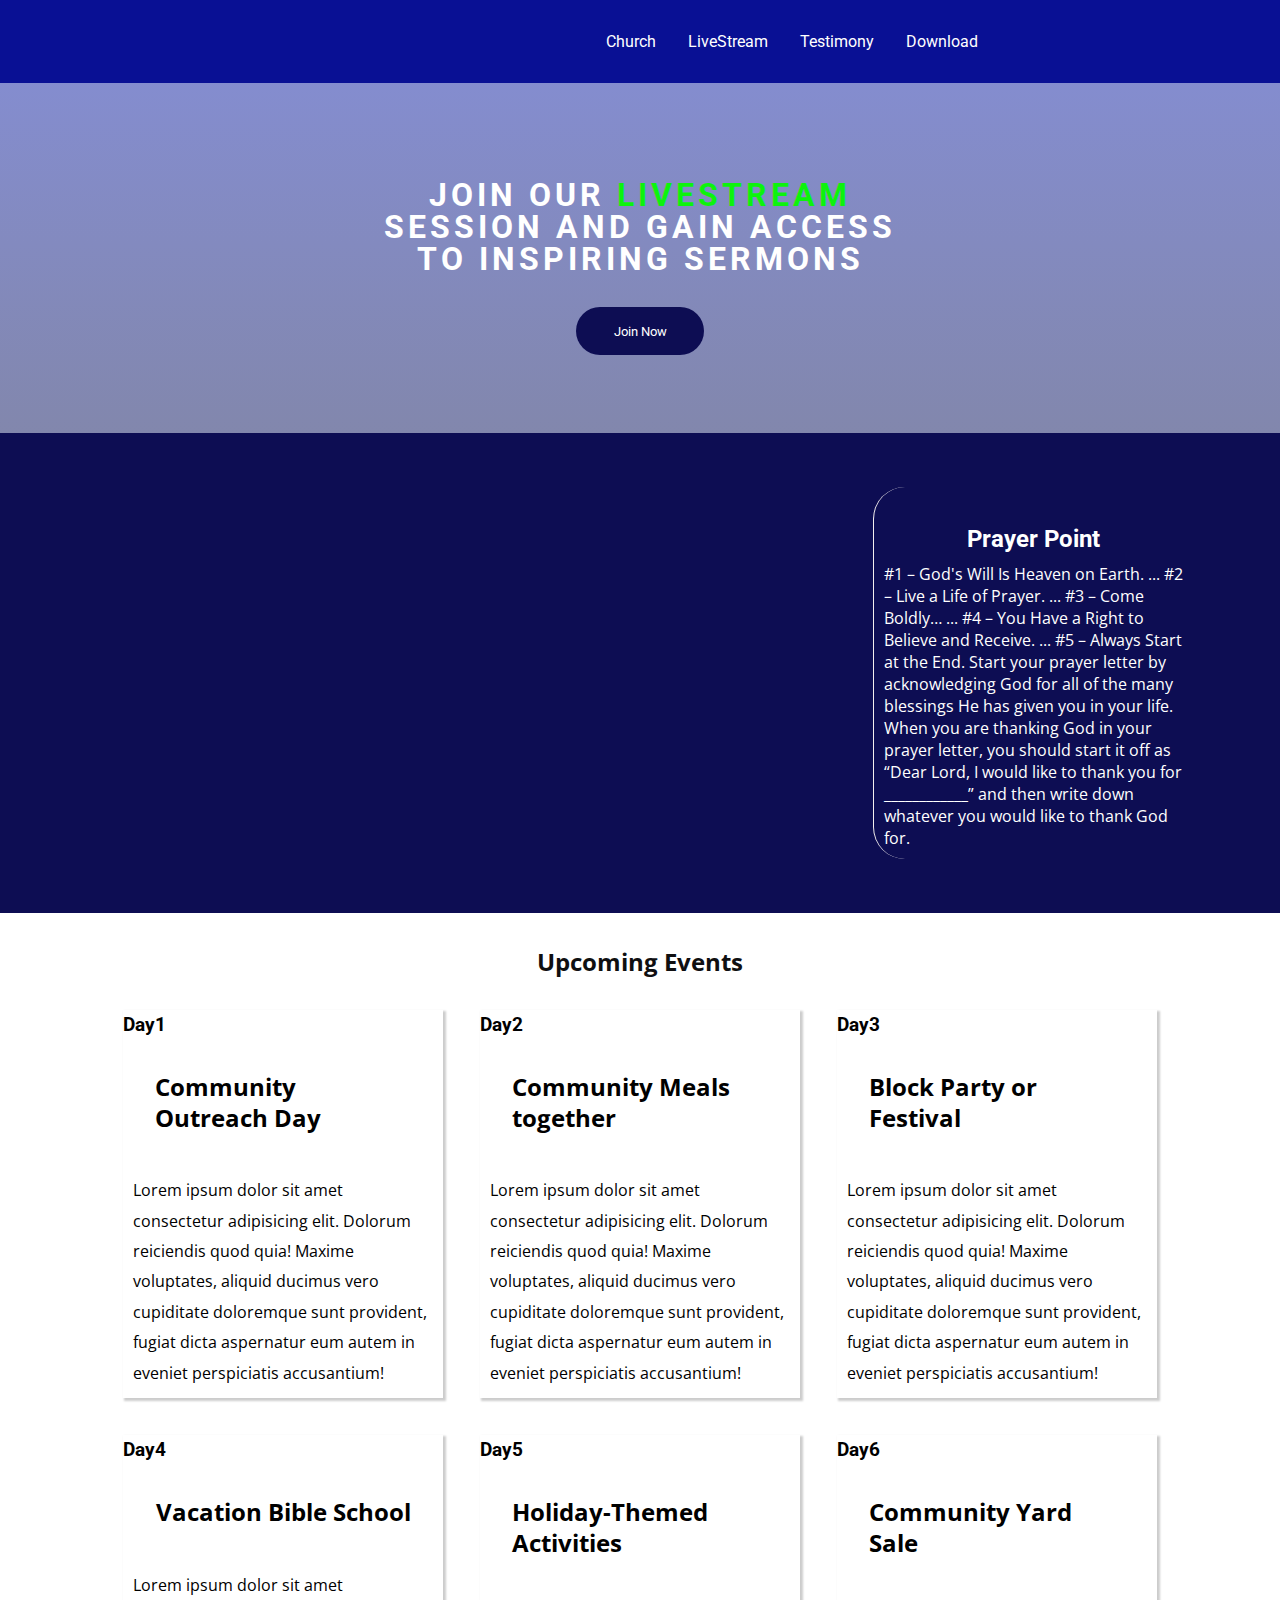
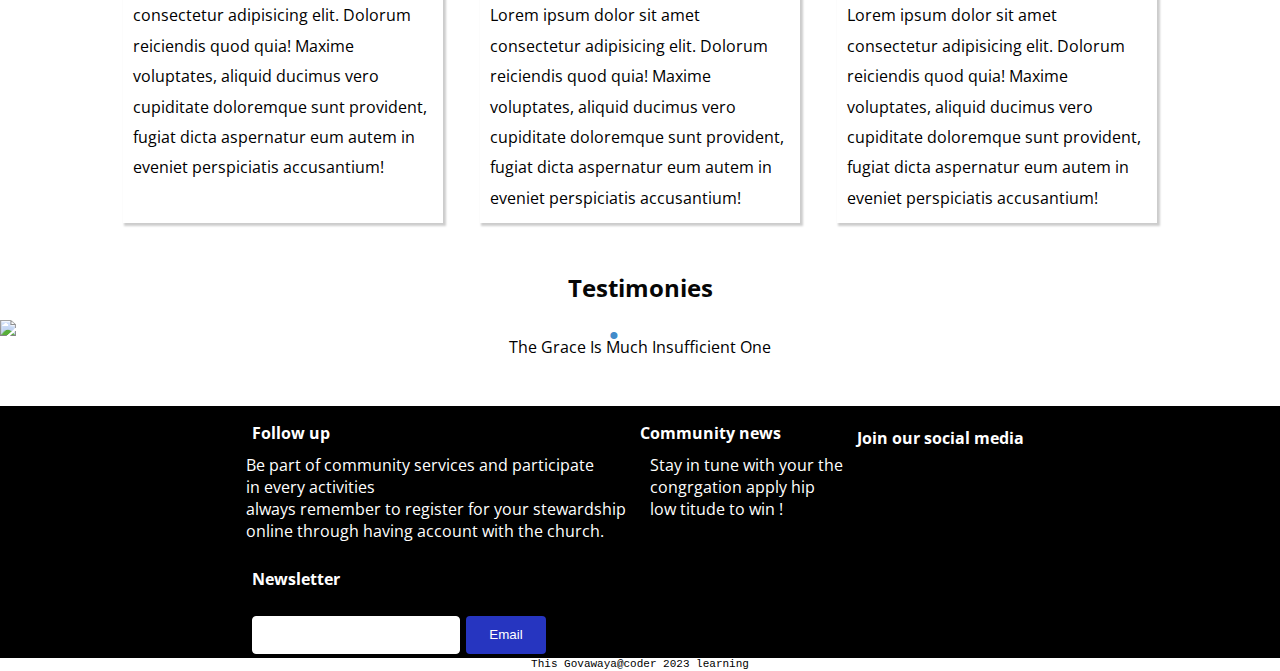
==== home.html @ 424db835 "Initial commit" ====
<!DOCTYPE html>
<html lang="en">

<head>
    <meta charset="UTF-8">
    <meta http-equiv="X-UA-Compatible" content="IE=edge">
    <meta name="viewport" content="width=device-width, initial-scale=1.0">
    <title>Document</title>
</head>
<link rel="stylesheet" href="./css/style.css">
<script src="https://kit.fontawesome.com/87a66ec4e9.js"
    crossorigin="anonymous"></script>
<script src="https://kit.fontawesome.com/4ea6e3ab0b.js"
    crossorigin="anonymous"></script>
<link rel="preconnect" href="https://fonts.googleapis.com">
<link rel="preconnect" href="https://fonts.gstatic.com" crossorigin>
<link
    href="https://fonts.googleapis.com/css2?family=Open+Sans:wght@300&family=Poppins:wght@200;300&family=Roboto&family=Sora:wght@500&display=swap"
    rel="stylesheet">

<body>
    <nav>
        <div class="logo"><i class="fa-sharp fa-solid fa-circle-info"
                style="font-size: 2rem;"></i></div>
        <ul class="nav-links">
            <span><i class="fa-solid fa-school"></i></span>
            <li><a href=""></i>Church</a></li>
            <span><i class="fa-solid fa-video"></i></span>
            <li><a href="">LiveStream</a></li>
            <span><i class="fa-solid fa-user-graduate"></i></span>
            <li><a href="#target">Testimony</a></li>
            <span><i class="fa-solid fa-computer"></i></a>
                </li></span>
            <li><a href="">Download</a></li>
            <span><i class="fa-solid fa-person-chalkboard"></i></a></span>
        </ul>
        <div class="burger">
            <div class="line1"></div>
            <div class="line2"></div>
            <div class="line3"></div>
        </div>

    </nav>

    <!-- Landing page  -->
    <div class="container">
        <section class="text">
            <h1>Join Our <span class="green">Livestream</span><br> Session and
                Gain
                Access <br> to Inspiring Sermons</h1>
            <section class="btop">
                <button type="button" id="btn">Join Now</button>
            </section>
        </section>

    </div>


    <div class="box">
        <div class="row">
            <div class="col1">

            </div>

            <div class="col2">
                <section>
                    <span><i class="fa-sharp fa-solid fa-circle-info"
                            style="font-size: 2rem;"></i></span>
                    <span>
                        <h2>Prayer Point</h2>
                    </span>
                    <section>
                        <p>#1 – God's Will Is Heaven on Earth. ...
                            #2 – Live a Life of Prayer. ...
                            #3 – Come Boldly… ...
                            #4 – You Have a Right to Believe and Receive.
                            ...
                            #5 – Always Start at the End.

                            Start your prayer letter by acknowledging God
                            for all of the many blessings He has given you
                            in your life. When you are thanking God in your
                            prayer letter, you should start it off as “Dear
                            Lord, I would like to thank you for
                            ____________” and then write down whatever you
                            would like to thank God for.
                        </p>
                    </section>
                </section>
            </div>
        </div>
    </div>

    <div class="main">
        <h2><span><i class="fa-solid fa-user-graduate"></i>Upcoming
                Events</span></h2>
        <div id="row">
            <section id="col">
                <span>
                    <h3>Day1</h3>
                </span>
                <h2>Community Outreach Day</h2>
                <span>
                    <p>Lorem ipsum dolor sit amet consectetur adipisicing
                        elit.
                        Dolorum reiciendis quod quia! Maxime voluptates,
                        aliquid ducimus vero cupiditate doloremque sunt
                        provident, fugiat dicta aspernatur
                        eum autem in eveniet perspiciatis accusantium!</p>
                </span>
            </section>

            <section id="col">
                <span>
                    <h3>Day2</h3>
                </span>
                <h2>Community Meals
                    together</h2>
                <span>
                    <p>Lorem ipsum dolor sit amet consectetur adipisicing
                        elit.
                        Dolorum reiciendis quod quia! Maxime voluptates,
                        aliquid ducimus vero cupiditate doloremque sunt
                        provident, fugiat dicta aspernatur
                        eum autem in eveniet perspiciatis accusantium!</p>
                </span>
            </section>


            <section id="col">
                <span>
                    <h3>Day3</h3>
                </span>
                <h2>Block Party or Festival</h2>
                <span>
                    <p>Lorem ipsum dolor sit amet consectetur adipisicing
                        elit.
                        Dolorum reiciendis quod quia! Maxime voluptates,
                        aliquid ducimus vero cupiditate doloremque sunt
                        provident, fugiat dicta aspernatur
                        eum autem in eveniet perspiciatis accusantium!</p>
                </span>
            </section>

            <section id="col">
                <span>
                    <h3>Day4</h3>
                </span>
                <h2>Vacation Bible School</h2>
                <span>
                    <p>Lorem ipsum dolor sit amet consectetur adipisicing
                        elit.
                        Dolorum reiciendis quod quia! Maxime voluptates,
                        aliquid ducimus vero cupiditate doloremque sunt
                        provident, fugiat dicta aspernatur
                        eum autem in eveniet perspiciatis accusantium!</p>
                </span>
            </section>

            <section id="col">
                <span>
                    <h3>Day5</h3>
                </span>
                <h2>Holiday-Themed Activities</h2>
                <span>
                    <p>Lorem ipsum dolor sit amet consectetur adipisicing
                        elit.
                        Dolorum reiciendis quod quia! Maxime voluptates,
                        aliquid ducimus vero cupiditate doloremque sunt
                        provident, fugiat dicta aspernatur
                        eum autem in eveniet perspiciatis accusantium!</p>
                </span>
            </section>

            <section id="col">
                <span>
                    <h3>Day6</h3>
                </span>
                <h2>Community Yard Sale</h2>
                <span>
                    <p>Lorem ipsum dolor sit amet consectetur adipisicing
                        elit.
                        Dolorum reiciendis quod quia! Maxime voluptates,
                        aliquid ducimus vero cupiditate doloremque sunt
                        provident, fugiat dicta aspernatur
                        eum autem in eveniet perspiciatis accusantium!</p>
                </span>
            </section>
        </div>
    </div>


    <div class="carousel">

        <span>
            <h2><i class="fa-solid fa-computer"></i></a>Testimonies</h2>
        </span>
        <div class="carousel-inner">
            <input class="carousel-open" type="radio" id="carousel-1"
                name="carousel" aria-hidden="true" hidden="" checked="checked">
            <div class="carousel-item">
                <img src="/img/edward-cisneros-KoKAXLKJwhk-unsplash (copy).jpg">
                <p>The Grace is much insufficient one</p>
            </div>
            <input class="carousel-open" type="radio" id="carousel-2"
                name="carousel" aria-hidden="true" hidden="">
            <div class="carousel-item">
                <img src="img/ha.jpg">
                <p>Embrace joy to see Grace</p>
            </div>
            <input class="carousel-open" type="radio" id="carousel-3"
                name="carousel" aria-hidden="true" hidden="">
            <div class="carousel-item">
                <img src="/img/james-barr-lf8nwCdrx00-unsplash (copy).jpg">
                <p>Miracle no dey tire God</p>
            </div>

            <label for="carousel-3"
                class="carousel-control prev control-1">‹</label>
            <label for="carousel-2"
                class="carousel-control next control-1">›</label>
            <label for="carousel-1"
                class="carousel-control prev control-2">‹</label>
            <label for="carousel-3"
                class="carousel-control next control-2">›</label>
            <label for="carousel-2"
                class="carousel-control prev control-3">‹</label>
            <label for="carousel-1"
                class="carousel-control next control-3">›</label>
            <ol class="carousel-indicators">
                <li>
                    <label for="carousel-1" class="carousel-bullet">•</label>
                </li>
                <li>
                    <label for="carousel-2" class="carousel-bullet">•</label>
                </li>
                <li>
                    <label for="carousel-3" class="carousel-bullet">•</label>
                </li>
            </ol>
        </div>
    </div>

    <footer>
        <!-- <div class="layers"> -->
        <section class="layer1">
            <h4>Follow up</h4>
            <p>Be part of community services and participate <br> in every activities
                <br>always remember to register for your stewardship <br> online
                through having account with the church.
                <h4>Newsletter</h4>
            <form action="">
                <input type="text" name="" id="signUp">
                <span> <input type="button" value="Email" id="type"></span>

            </form>
            </p>
        </section>
        <section class="layer2">
            <h4>Community news</h4>
            <p>Stay in tune with your the <br> congrgation  apply hip <br> low titude
                to win
                !</p>

        </section>

        <section class="layer3">
            <h4>Join our social media </h4>
            <section class="iconic">
                <a href="#"><i class="fa-brands fa-slack"></i></a>
                <a href="#"><i class="fa-brands fa-telegram"></i></a>


                <a href="#"><i class="fa-brands fa-facebook-f"></i></a>
                <a href="#"><i class="fa-brands fa-twitter"></i></a>
                <a href="#"><i class="fa-brands fa-square-instagram"></i></a>


                <a href="#"><i class="fa-brands fa-discord"></i></a>
                <a href="#"><i class="fa-brands fa-twitch"></i></a>
                <a href="#"><i class="fa-brands fa-youtube"></i></a>
            </section>

           
        </section>
       <main></main>
    </footer>
    <span class="coder"><p>This Govawaya@coder 2023 learning</p></span>
    <script src="/js/script.js"></script>
</body>

</html>
---- css/style.css ----
@import url("https://fonts.googleapis.com/css2?family=Open+Sans:wght@300&family=Poppins:wght@200;300&family=Roboto&family=Sora:wght@500&display=swap");
* {
  margin: 0;
  padding: 0;
  box-sizing: border-box;
}

body {
  background-color: #fff;
  font-family: "Roboto", sans-serif;
}

html {
  scroll-behavior: smooth;
}
nav .logo {
  color: #fff;
  margin-right: 10rem;
}
nav {
  display: flex;
  justify-content: space-around;
  align-items: center;
  min-height: 8vh;
  background-color: rgb(9, 16, 148);
  width: 100%;
  padding: 2rem;
}
.nav-links {
  display: flex;
  justify-content: space-around;
  gap: 1rem;
  width: 30%;
  margin-right: 10rem;
}

.nav-links li {
  list-style: none;
}
.nav-links a {
  text-decoration: none;
  color: #fff;
}

/* icons */
.fa-solid {
  color: #fff;
}

.burger {
  display: none;
  cursor: pointer;
}

.burger div {
  width: 25px;
  min-height: 3px;
  margin: 5px;
  background-color: #fff;
  transition: all 0.3 ease;
}
input {
  width: 4rem;
  height: 25px;
  border: 1px solid #fff;
  border-radius: 3rem;
  outline: none;
}

#blue {
  background-color: rgb(9, 16, 148);
  color: #fff;
}

#white {
  background-color: #fff;
  color: rgb(14, 26, 249);
}

form {
  display: flex;
  justify-content: space-evenly;
  gap: 6px;
  padding-top: 10px;
}

.container {
  background: linear-gradient(rgba(11, 30, 175, 0.5), rgba(0, 0, 0, 0.5)),
    url(/img/right.svg);
  background-position: center top;
  background-repeat: no-repeat;
  background-attachment: fixed;
  background-size: cover;
  height: 350px;
}
.green {
  color: rgb(13, 243, 13);
}
.text h1 {
  text-align: center;
  letter-spacing: 4px;
  align-items: center;
  padding-top: 6rem;
  top: 3;
  color: #fff;
  line-height: 2rem;
  font-family: "Roboto", sans-serif;
  text-transform: uppercase;
  font-weight: bold;
}
.btop {
  display: flex;
  justify-content: center;
  position: relative;
  margin: 1rem;
  padding-top: 1rem;
}

button {
  background-color: rgb(13, 13, 83);
  color: #fff;
  outline: none;
  border: 0;
  width: 8rem;
  height: 3rem;
  border-radius: 4rem;
  font-family: "Roboto", sans-serif;
}

.nav-active {
  transform: translateX(0%);
}

@keyframes navLinkFade {
  from {
    opacity: 0;
    transform: translateX(50px);
  }
  to {
    opacity: 1;
    transform: translateX(0px);
  }
}

.toggle .line1 {
  transform: rotate(-45deg) translate(-5px, 6px);
}

.toggle .line2 {
  opacity: 0;
}

.toggle .line3 {
  transform: rotate(45deg) translate(-5px, -6px);
}

.box {
  background-color: #0d0d53;
}

/* BOX ROW COL1 */
.col1 {
  background-image: url(/img/daniel-schaffer-25TdvIG_G6s-unsplash.jpg);
  background-position: fixed;
  background-repeat: no-repeat;
  background-attachment: fixed;
  background-size: cover;
  width: 40rem;
  height: 30rem;
  transition: all 1s ease-in-out;
  animation: round 1s ease-in-out infinite;
}

@keyframes round {
  from {
    background-image: url(img/nth.jpg);
  }
  to {
    background-image: url(img/ha.jpg);
  }
}


.row {
  display: flex;
  justify-content: space-around;
  align-items: center;
  gap: 2px;
  /* margin: 1rem;   */
}
.col2 {
  display: flex;
  border-left: 1px solid rgb(243, 238, 238);
  border-left: 1px solid rgb(243, 238, 238);
  border-width: 1px;
  width: 20rem;
  height: auto;
  border-top-left-radius: 2rem;
  border-bottom-left-radius: 2rem;
  color: #fff;
  margin: 1rem;
}
span h2 {
  text-align: center;
  /* padding: 2rem; */
}
section p {
  padding: 10px;
  font-family: "Open Sans", sans-serif;
  font-size: 16px;
}
span .fa-sharp {
  margin-left: 1rem;
  margin-top: 1rem;
}
.main {
  background-color: #fff;
}

.main h2 {
  display: flex;
  justify-content: center;
  padding: 2rem;
  font-family: "Open Sans", sans-serif;
}

.main h2 span {
  color: #0f0f11;
  font-family: "Open Sans", sans-serif;
}

.main .fa-solid {
  color: rgb(20, 20, 173);
}

#row {
  display: flex;
  justify-content: center;
  gap: 5px;
  flex-wrap: wrap;
  /* max-width: 50%; */
}

#row p {
  font-size: 16px;
  font-family: "Open Sans", sans-serif;
  background-color: #fff;
  box-shadow: inset;
}

#col {
  line-height: 1.9rem;
  margin-left: 1rem;
  margin-right: 1rem;
  margin-bottom: 2rem;
  box-shadow: 2px 2px 2px 1px rgba(0, 0, 0, 0.2);
  width: 20rem;
}
#col h1 {
  display: flex;
  justify-content: center;
}

html,
body {
  margin: 0px;
  padding: 0px;
  background: url("http://digital.bnint.com/filelib/s9/photos/white_wood_4500x3000_lo_res.jpg");
}

.carousel {
  position: relative;
  margin-bottom: 3rem;
}

.carousel h2 {
  text-align: center;
  color: rgb(6, 6, 6);
  text-transform: capitalize;
  background-color: #fff;
  font-family: "Open Sans", sans-serif;
  padding-top: 1rem;
}
.carousel-inner {
  position: relative;
  overflow: hidden;
  width: 100%;
  margin-top: 1rem;
}

.carousel-open:checked + .carousel-item {
  position: static;
  opacity: 100;
}

.carousel-item {
  position: absolute;
  opacity: 0;
  -webkit-transition: opacity 0.6s ease-out;
  transition: opacity 0.6s ease-out;
}

.carousel-item img {
  display: block;
  height: auto;
  width: 100%;
}

.carousel-control {
  border: none;
  outline: none;
  border-radius: 50%;
  color: #fff;
  cursor: pointer;
  display: none;
  font-size: 40px;
  height: 40px;
  line-height: 35px;
  position: absolute;
  top: 50%;
  -webkit-transform: translate(0, -50%);
  cursor: pointer;
  -ms-transform: translate(0, -50%);
  transform: translate(0, -50%);
  text-align: center;
  width: 40px;
  z-index: 10;
}

.carousel-control.prev {
  left: 2%;
}

.carousel-control.next {
  right: 2%;
}

.carousel-control:hover {
  /* background: rgba(0, 0, 0, 0.8); */
  color: #aaaaaa;
}

#carousel-1:checked ~ .control-1,
#carousel-2:checked ~ .control-2,
#carousel-3:checked ~ .control-3 {
  display: block;
}

.carousel-indicators {
  list-style: none;
  margin: 0;
  padding: 0;
  position: absolute;
  bottom: 2%;
  left: 0;
  right: 0;
  text-align: center;
  z-index: 10;
}

.carousel-indicators li {
  display: inline-block;
  margin: 0 5px;
}

.carousel-bullet {
  color: #fff;
  cursor: pointer;
  display: block;
  font-size: 35px;
}

.carousel-bullet:hover {
  color: #aaaaaa;
}

#carousel-1:checked
  ~ .control-1
  ~ .carousel-indicators
  li:nth-child(1)
  .carousel-bullet,
#carousel-2:checked
  ~ .control-2
  ~ .carousel-indicators
  li:nth-child(2)
  .carousel-bullet,
#carousel-3:checked
  ~ .control-3
  ~ .carousel-indicators
  li:nth-child(3)
  .carousel-bullet {
  color: #428bca;
}

#title {
  width: 100%;
  position: absolute;
  padding: 0px;
  margin: 0px auto;
  text-align: center;
  font-size: 27px;
  color: rgba(255, 255, 255, 1);
  font-family: "Open Sans", sans-serif;
  z-index: 9999;
  text-shadow: 0px 1px 2px rgba(0, 0, 0, 0.33),
    -1px 0px 2px rgba(255, 255, 255, 0);
}

.carousel-item p {
  text-align: center;
  background-color: #fff;
  font-family: "Open Sans", sans-serif;
  font-size: 16px;
  text-transform: capitalize;
}

.carousel .fa-solid {
  color: #0707c3;
}

footer {
  display: flex;
  justify-content: center;
  background-color: black;
  flex-wrap: wrap;
  color: #fff;
  gap: 4px;
  padding-bottom: 3rem;
  font-family: "Open Sans", sans-serif;
}

form {
  margin-top: 1rem;
  position: absolute;
  margin-left: 1rem;
}

#signUp {
  border-radius: 4px;
  width: 13rem;
  height: 2.34rem;
}
span input {
  border-radius: 4px;
  width: 5rem;
  height: 2.34rem;
  background-color: rgb(38, 53, 192);
  color: #fff;
  outline: none;
  border: 0;
}

.layer3 {
  gap: 1rem;
  padding-top: 1rem;
  line-height: 2rem;
  margin-right: 1rem;
}

.layer1 h4 {
  padding-top: 1rem;
  margin-left: 1rem;
}

.layer2 {
  padding-top: 1rem;
}
.layer1 p {
  font-size: 16px;
  font-family: "Open Sans", sans-serif;
}

.layer2 p {
  font-size: 16px;
  font-family: "Open Sans", sans-serif;
}

.iconic {
  padding-top: 1rem;
}

.coder {
  display: flex;
  justify-content: center;
  font-family: monospace;
  font-size: 11px;
}


/* @MEDIA QUERY DISPLAY */
@media screen and (max-width: 768px) {
  nav {
    display: flex;
    justify-content: space-around;
    align-items: center;
    min-height: 8vh;
    background-color: rgb(9, 16, 148);
    width: 100%;
  }
  .text {
    text-align: center;
    align-content: center;
    text-transform: normal;
    color: #fff;
  }

  .nav-links {
    width: 100%;
    position: absolute;
    height: 70vh;
    top: 10.24vh;
    margin: 1rem;
    background-color: rgb(9, 16, 148);
    display: flex;
    flex-direction: column;
    align-items: center;
    transform: translateX(-150%);
    transition: transform 1s ease-in;
    border-bottom-right-radius: 5px;
    border-top-right-radius: 5px;
  }

  .nav-links li {
    opacity: 1;
  }
 
  .burger {
    display: block;
  }

  .nav-active {
    transform: translateX(0%);
  }


@keyframes navLinkFade {
  from {
    opacity: 0;
    transform: translateX(50px);
  }
  to {
    opacity: 1;
    transform: translateX(0px);
  }
}

.toggle .line1 {
  transform: rotate(-45deg) translate(-5px, 6px);
}

.toggle .line2 {
  opacity: 0;
}

.toggle .line3 {
  transform: rotate(45deg) translate(-5px, -6px);
}


  #para {
    font-size: 10px;
    line-height: 2rem;
  }
  .row {
    display: flex;
    justify-content: space-around;
    align-items: center;
    flex-wrap: wrap;
  }

  .rows {
    display: flex;
    position: relative;
    gap: 2px;
    overflow-x: auto;
    animation: forwards 1s ease infinite;
    transition: all 0.5s ease-in-out;
  }

  .row .col1 img {
    width: 15rem;
  }

  #row {
    display: flex;
    justify-content: space-around;
    gap: 2rem;
    flex-wrap: wrap;
  }

  #col {
    box-shadow: 2px 2px 2px 1px rgba(0, 0, 0, 0.2);
  }

  .image-container div:hover {
    overflow-x: scroll;
    overflow: scroll;
    scroll-behavior: smooth;
    transition: all 0.5s ease-in-out;
    transform: scale(2);
  }

  .layer2 {
    margin-top: 3rem;
  }

  ul form {
    gap: 4.6rem;
  }
  .btop{
    top: -4vh;
}

.nav-links form input{
  width: 6rem;
  height: 3rem;
}

}
/* Meida ends */
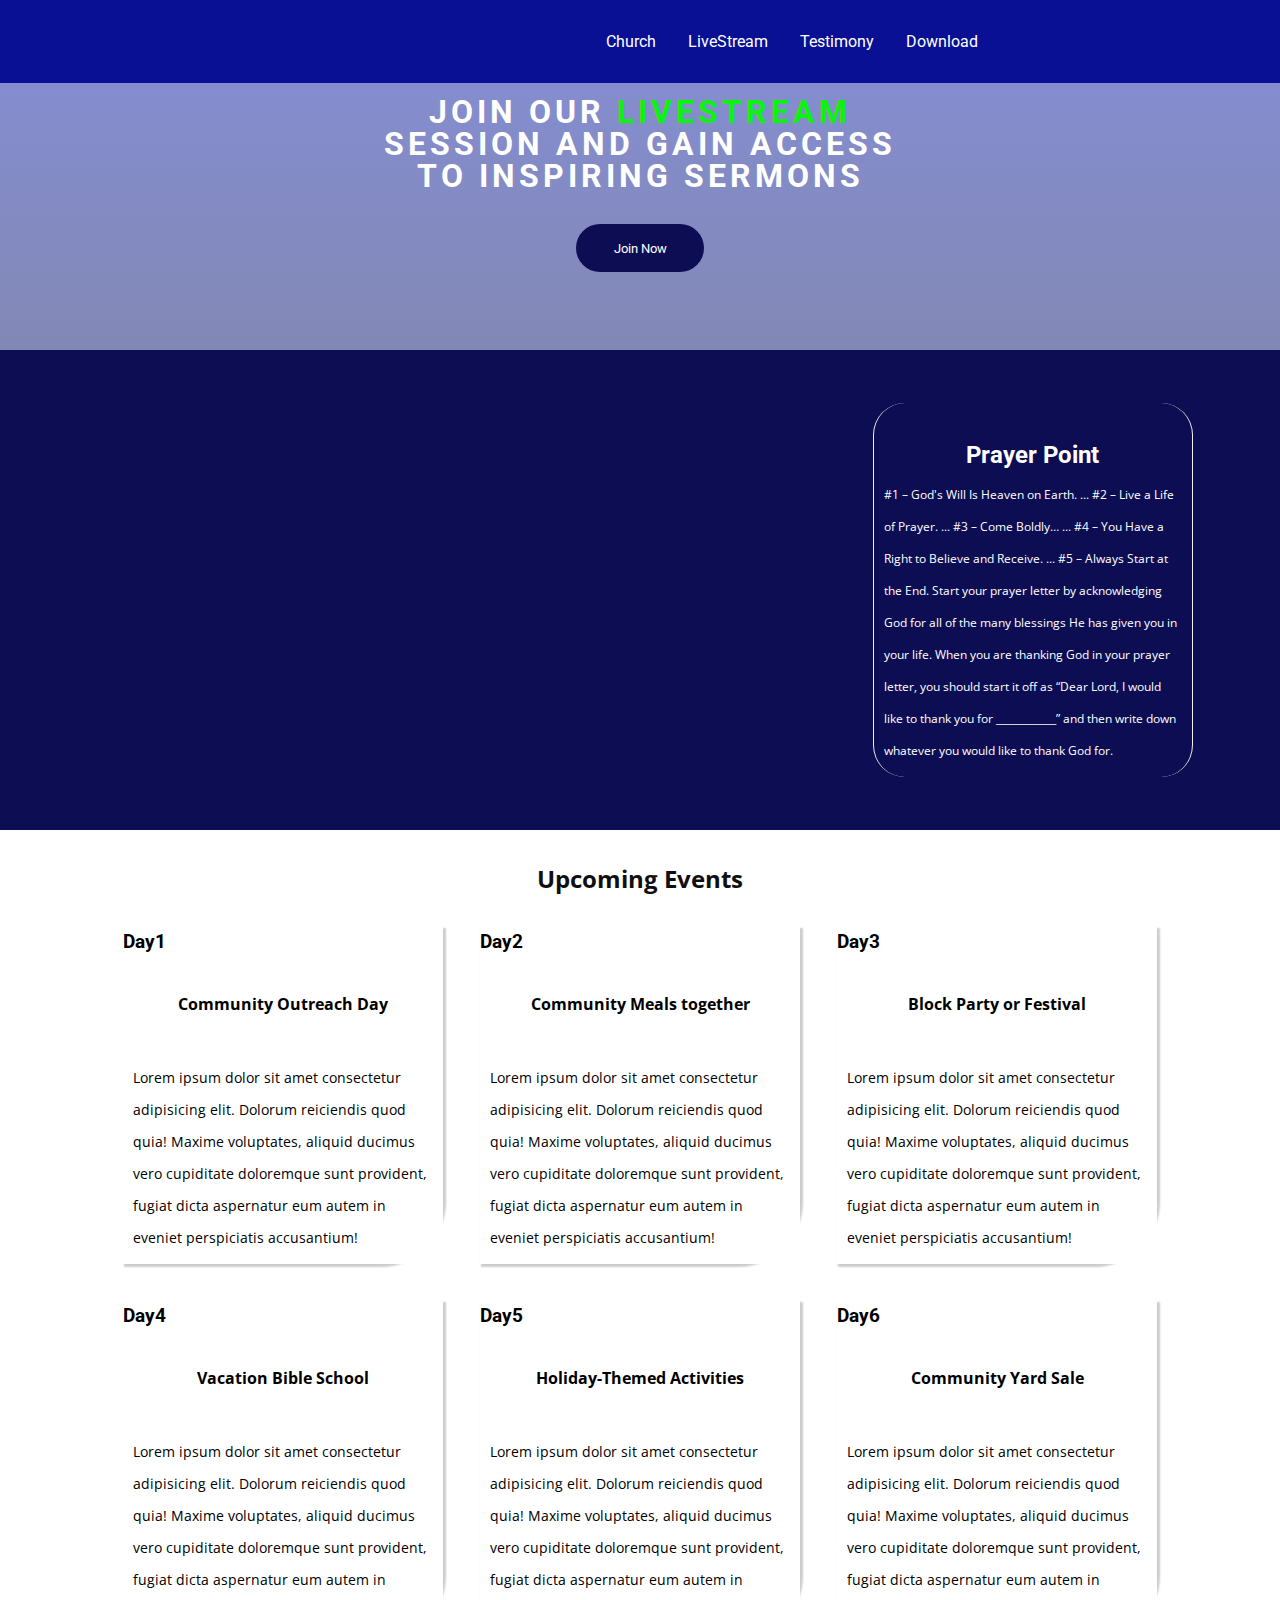
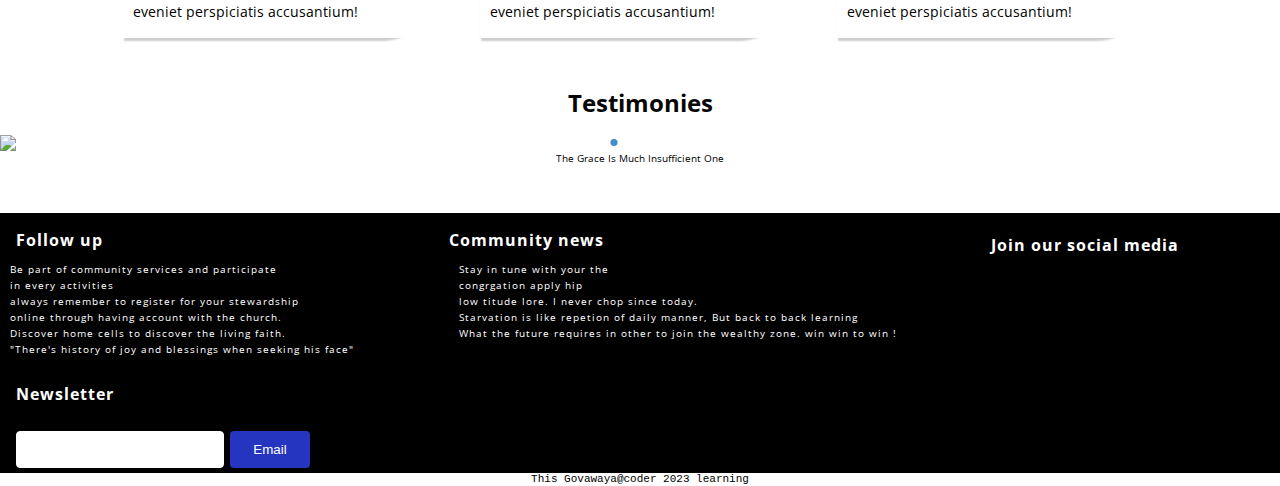
==== commit 39939c40: "initial commit" ====
--- a/home.html
+++ b/home.html
@@ -245,10 +245,11 @@
         <!-- <div class="layers"> -->
         <section class="layer1">
             <h4>Follow up</h4>
-            <p>Be part of community services and participate <br> in every activities
+            <p>Be part of community services and participate <br> in every
+                activities
                 <br>always remember to register for your stewardship <br> online
-                through having account with the church.
-                <h4>Newsletter</h4>
+                through having account with the church. <br> Discover home cells to discover the living faith. <br> "There's history of joy and blessings when seeking his face"
+            <h4>Newsletter</h4>
             <form action="">
                 <input type="text" name="" id="signUp">
                 <span> <input type="button" value="Email" id="type"></span>
@@ -258,7 +259,10 @@
         </section>
         <section class="layer2">
             <h4>Community news</h4>
-            <p>Stay in tune with your the <br> congrgation  apply hip <br> low titude
+            <p>Stay in tune with your the <br> congrgation apply hip <br> low
+                titude lore. I never chop since today. <br> Starvation is like
+                repetion of daily manner, But back to back learning <br> What
+                the future requires in other to join the wealthy zone. win win
                 to win
                 !</p>
 
@@ -281,11 +285,13 @@
                 <a href="#"><i class="fa-brands fa-youtube"></i></a>
             </section>
 
-           
-        </section>
-       <main></main>
+
+        </section>
+        <main></main>
     </footer>
-    <span class="coder"><p>This Govawaya@coder 2023 learning</p></span>
+    <span class="coder">
+        <p>This Govawaya@coder 2023 learning</p>
+    </span>
     <script src="/js/script.js"></script>
 </body>
 
--- a/css/style.css
+++ b/css/style.css
@@ -11,7 +11,7 @@
 }
 
 html {
-  scroll-behavior: smooth;
+  scroll-behavior: unset;
 }
 nav .logo {
   color: #fff;
@@ -25,6 +25,9 @@
   background-color: rgb(9, 16, 148);
   width: 100%;
   padding: 2rem;
+  position: fixed;
+  scroll-snap-type: unset;
+
 }
 .nav-links {
   display: flex;
@@ -160,7 +163,7 @@
 
 /* BOX ROW COL1 */
 .col1 {
-  background-image: url(/img/daniel-schaffer-25TdvIG_G6s-unsplash.jpg);
+  background-image: url(../img/daniel-schaffer-25TdvIG_G6s-unsplash.jpg);
   background-position: fixed;
   background-repeat: no-repeat;
   background-attachment: fixed;
@@ -173,10 +176,10 @@
 
 @keyframes round {
   from {
-    background-image: url(img/nth.jpg);
+    background-image: url(/img/nth.jpg);
   }
   to {
-    background-image: url(img/ha.jpg);
+    background-image: url(/img/ha.jpg);
   }
 }
 
@@ -192,11 +195,14 @@
   display: flex;
   border-left: 1px solid rgb(243, 238, 238);
   border-left: 1px solid rgb(243, 238, 238);
+  border-right: 1px solid rgb(243, 238, 238);
   border-width: 1px;
   width: 20rem;
   height: auto;
   border-top-left-radius: 2rem;
   border-bottom-left-radius: 2rem;
+  border-top-right-radius: 2rem;
+  border-bottom-right-radius: 2rem;
   color: #fff;
   margin: 1rem;
 }
@@ -207,8 +213,10 @@
 section p {
   padding: 10px;
   font-family: "Open Sans", sans-serif;
-  font-size: 16px;
-}
+  font-size: 12px;
+  line-height: 2rem;
+}
+
 span .fa-sharp {
   margin-left: 1rem;
   margin-top: 1rem;
@@ -246,6 +254,9 @@
   font-family: "Open Sans", sans-serif;
   background-color: #fff;
   box-shadow: inset;
+}
+#col p{
+  font-size: 14px;
 }
 
 #col {
@@ -255,10 +266,24 @@
   margin-bottom: 2rem;
   box-shadow: 2px 2px 2px 1px rgba(0, 0, 0, 0.2);
   width: 20rem;
+  transition: 1s linear;
+  scroll-behavior: unset;
+  border-bottom-right-radius: 4rem;
+ 
+}
+
+#col:hover{
+  transform: scale(80%);
+   animation: alternate-reverse 1s linear;
+   font-family: monospace;
 }
 #col h1 {
   display: flex;
   justify-content: center;
+}
+
+#col h2{
+  font-size: 16px;
 }
 
 html,
@@ -410,7 +435,7 @@
   text-align: center;
   background-color: #fff;
   font-family: "Open Sans", sans-serif;
-  font-size: 16px;
+  font-size: 10px;
   text-transform: capitalize;
 }
 
@@ -420,13 +445,15 @@
 
 footer {
   display: flex;
-  justify-content: center;
+  justify-content: space-between;
+  letter-spacing: 1px;
   background-color: black;
   flex-wrap: wrap;
   color: #fff;
   gap: 4px;
   padding-bottom: 3rem;
   font-family: "Open Sans", sans-serif;
+
 }
 
 form {
@@ -466,13 +493,15 @@
   padding-top: 1rem;
 }
 .layer1 p {
-  font-size: 16px;
-  font-family: "Open Sans", sans-serif;
+  font-size: 10px;
+  font-family: "Open Sans", sans-serif;
+  line-height: 1rem;
 }
 
 .layer2 p {
-  font-size: 16px;
-  font-family: "Open Sans", sans-serif;
+  font-size: 10px;
+  font-family: "Open Sans", sans-serif;
+  line-height: 1rem;
 }
 
 .iconic {
@@ -603,6 +632,13 @@
   .layer2 {
     margin-top: 3rem;
   }
+  .layer2 h4{
+    margin-left: 1rem;
+  }
+
+  .layer3 h4{
+    margin-left: 1rem;
+  }
 
   ul form {
     gap: 4.6rem;
